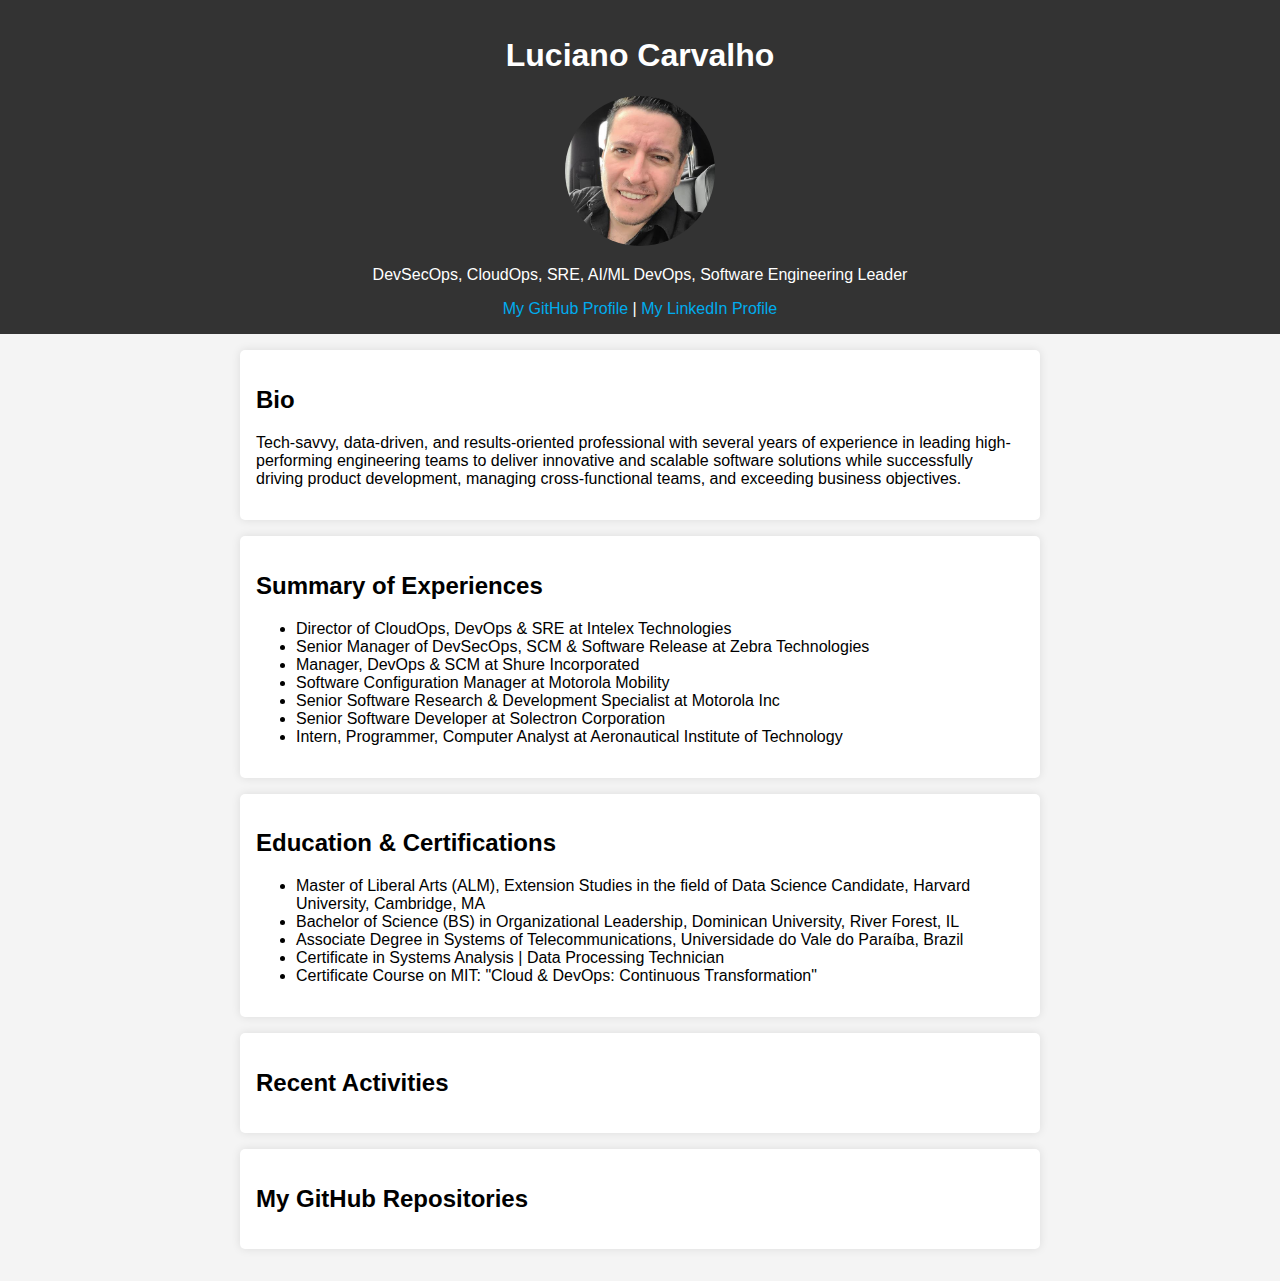
==== index.html @ be70696a "Update homepage with education, certifications, and LinkedIn link" ====
<!DOCTYPE html>
<html lang="en">
<head>
    <meta charset="UTF-8">
    <meta name="viewport" content="width=device-width, initial-scale=1.0">
    <title>Luciano Carvalho - GitHub Page</title>
    <link rel="stylesheet" href="styles.css">
</head>
<body>
    <header>
        <h1>Luciano Carvalho</h1>
        <img src="profile.jpg" alt="Luciano Carvalho" class="profile-pic">
        <p>DevSecOps, CloudOps, SRE, AI/ML DevOps, Software Engineering Leader</p>
        <a href="https://github.com/lscarval" target="_blank">My GitHub Profile</a> | 
        <a href="https://www.linkedin.com/in/luciano-s-carvalho/" target="_blank">My LinkedIn Profile</a>
    </header>
    <main>
        <section id="bio">
            <h2>Bio</h2>
            <p>Tech-savvy, data-driven, and results-oriented professional with several years of experience in leading high-performing engineering teams to deliver innovative and scalable software solutions while successfully driving product development, managing cross-functional teams, and exceeding business objectives.</p>
        </section>
        <section id="experience">
            <h2>Summary of Experiences</h2>
            <ul>
                <li>Director of CloudOps, DevOps & SRE at Intelex Technologies</li>
                <li>Senior Manager of DevSecOps, SCM & Software Release at Zebra Technologies</li>
                <li>Manager, DevOps & SCM at Shure Incorporated</li>
                <li>Software Configuration Manager at Motorola Mobility</li>
                <li>Senior Software Research & Development Specialist at Motorola Inc</li>
                <li>Senior Software Developer at Solectron Corporation</li>
                <li>Intern, Programmer, Computer Analyst at Aeronautical Institute of Technology</li>
            </ul>
        </section>
        <section id="education">
            <h2>Education & Certifications</h2>
            <ul>
                <li>Master of Liberal Arts (ALM), Extension Studies in the field of Data Science Candidate, Harvard University, Cambridge, MA</li>
                <li>Bachelor of Science (BS) in Organizational Leadership, Dominican University, River Forest, IL</li>
                <li>Associate Degree in Systems of Telecommunications, Universidade do Vale do Paraíba, Brazil</li>
                <li>Certificate in Systems Analysis | Data Processing Technician</li>
                <li>Certificate Course on MIT: "Cloud & DevOps: Continuous Transformation"</li>
            </ul>
        </section>
        <section id="activities">
            <h2>Recent Activities</h2>
            <ul id="activity-list"></ul>
        </section>
        <section id="repositories">
            <h2>My GitHub Repositories</h2>
            <div id="repo-list" class="repo-list"></div>
        </section>
    </main>
    <script src="script.js"></script>
</body>
</html>
---- styles.css ----
body {
    font-family: Arial, sans-serif;
    background-color: #f4f4f4;
    margin: 0;
    padding: 0;
    display: flex;
    flex-direction: column;
    align-items: center;
}

header {
    background-color: #333;
    color: white;
    padding: 1rem;
    width: 100%;
    text-align: center;
}

header img.profile-pic {
    border-radius: 50%;
    width: 150px;
    height: 150px;
}

header a {
    color: #00acee;
    text-decoration: none;
}

main {
    max-width: 800px;
    width: 100%;
    padding: 1rem;
}

section {
    background-color: white;
    padding: 1rem;
    margin-bottom: 1rem;
    border-radius: 5px;
    box-shadow: 0 0 10px rgba(0, 0, 0, 0.1);
}

#activity-list,
#repo-list {
    list-style: none;
    padding: 0;
}

#activity-list li,
#repo-list li {
    padding: 0.5rem 0;
    border-bottom: 1px solid #ddd;
}
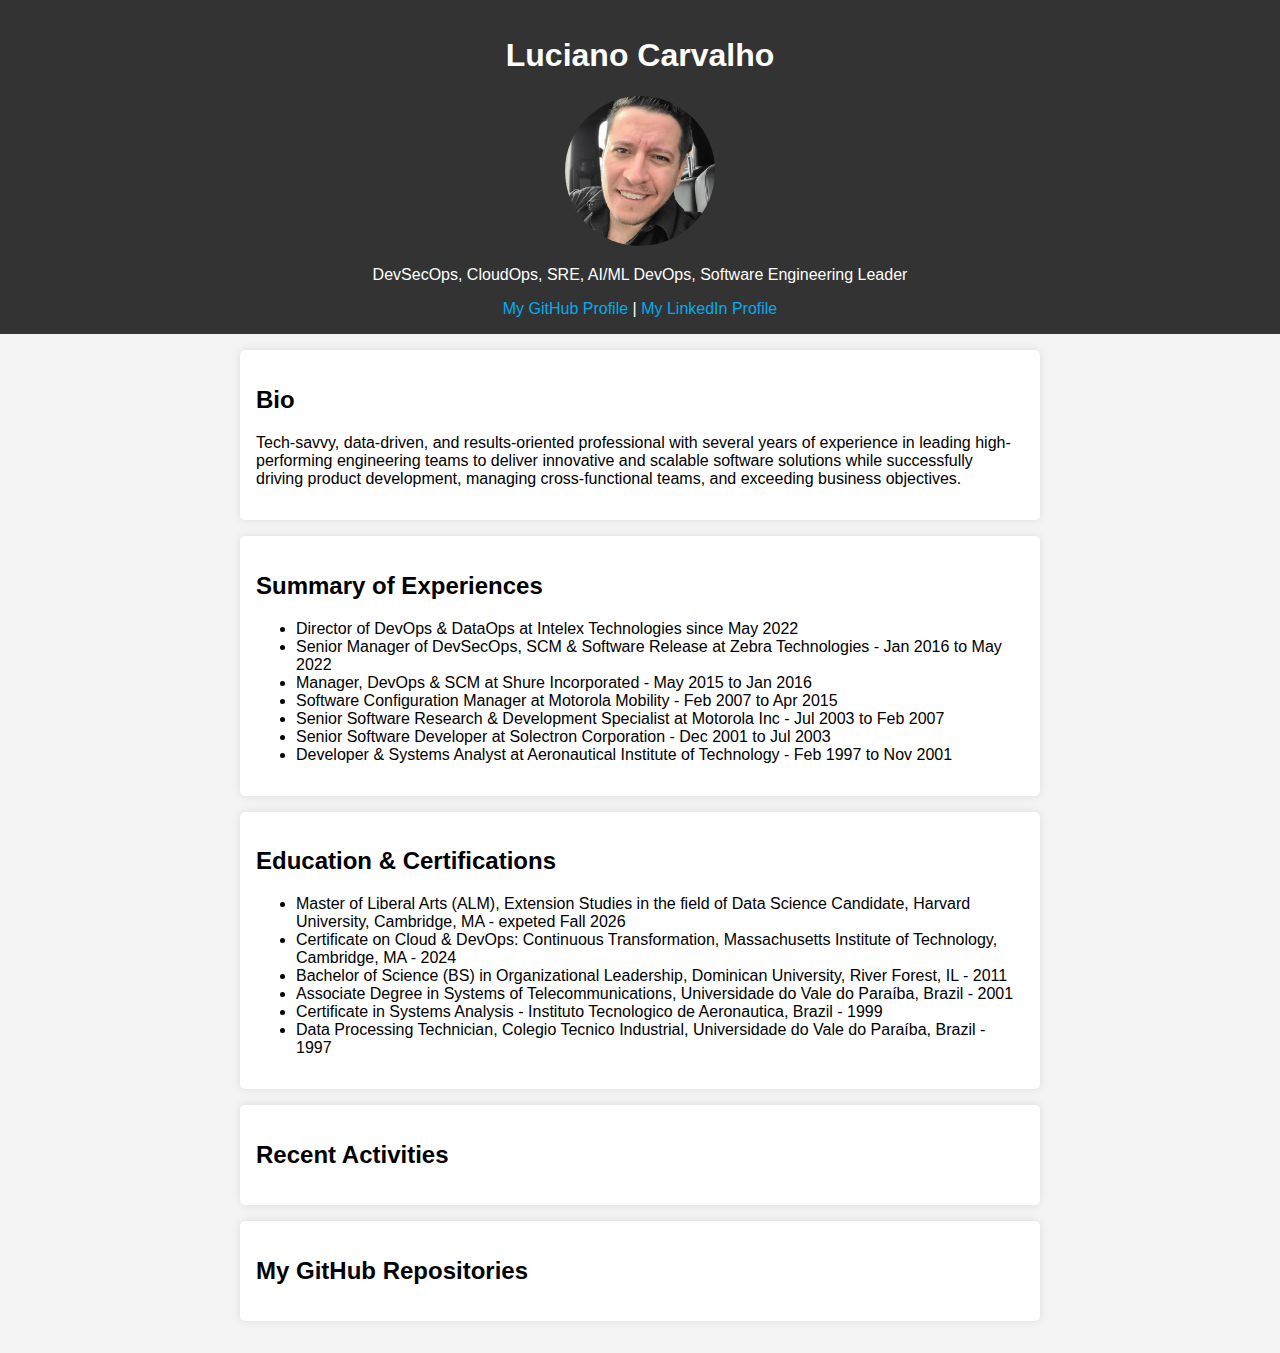
==== commit aac644f5: "Update Experience and Certifications" ====
--- a/index.html
+++ b/index.html
@@ -5,6 +5,7 @@
     <meta name="viewport" content="width=device-width, initial-scale=1.0">
     <title>Luciano Carvalho - GitHub Page</title>
     <link rel="stylesheet" href="styles.css">
+    <meta http-equiv="Content-Security-Policy" content="default-src 'self'; script-src 'self'; style-src 'self'; img-src 'self' data:; connect-src 'self' https://api.github.com;">
 </head>
 <body>
     <header>
@@ -22,23 +23,24 @@
         <section id="experience">
             <h2>Summary of Experiences</h2>
             <ul>
-                <li>Director of CloudOps, DevOps & SRE at Intelex Technologies</li>
-                <li>Senior Manager of DevSecOps, SCM & Software Release at Zebra Technologies</li>
-                <li>Manager, DevOps & SCM at Shure Incorporated</li>
-                <li>Software Configuration Manager at Motorola Mobility</li>
-                <li>Senior Software Research & Development Specialist at Motorola Inc</li>
-                <li>Senior Software Developer at Solectron Corporation</li>
-                <li>Intern, Programmer, Computer Analyst at Aeronautical Institute of Technology</li>
+                <li>Director of DevOps & DataOps at Intelex Technologies since May 2022</li>
+                <li>Senior Manager of DevSecOps, SCM & Software Release at Zebra Technologies - Jan 2016 to May 2022</li>
+                <li>Manager, DevOps & SCM at Shure Incorporated - May 2015 to Jan 2016</li>
+                <li>Software Configuration Manager at Motorola Mobility - Feb 2007 to Apr 2015</li>
+                <li>Senior Software Research & Development Specialist at Motorola Inc - Jul 2003 to Feb 2007</li>
+                <li>Senior Software Developer at Solectron Corporation - Dec 2001 to Jul 2003</li>
+                <li>Developer & Systems Analyst at Aeronautical Institute of Technology - Feb 1997 to Nov 2001</li>
             </ul>
         </section>
         <section id="education">
             <h2>Education & Certifications</h2>
             <ul>
-                <li>Master of Liberal Arts (ALM), Extension Studies in the field of Data Science Candidate, Harvard University, Cambridge, MA</li>
-                <li>Bachelor of Science (BS) in Organizational Leadership, Dominican University, River Forest, IL</li>
-                <li>Associate Degree in Systems of Telecommunications, Universidade do Vale do Paraíba, Brazil</li>
-                <li>Certificate in Systems Analysis | Data Processing Technician</li>
-                <li>Certificate Course on MIT: "Cloud & DevOps: Continuous Transformation"</li>
+                <li>Master of Liberal Arts (ALM), Extension Studies in the field of Data Science Candidate, Harvard University, Cambridge, MA - expeted Fall 2026</li>
+                <li>Certificate on Cloud & DevOps: Continuous Transformation, Massachusetts Institute of Technology, Cambridge, MA - 2024</li>
+                <li>Bachelor of Science (BS) in Organizational Leadership, Dominican University, River Forest, IL - 2011</li>
+                <li>Associate Degree in Systems of Telecommunications, Universidade do Vale do Paraíba, Brazil - 2001</li>
+                <li>Certificate in Systems Analysis - Instituto Tecnologico de Aeronautica, Brazil - 1999</li>
+                <li>Data Processing Technician, Colegio Tecnico Industrial, Universidade do Vale do Paraíba, Brazil - 1997</li>
             </ul>
         </section>
         <section id="activities">
--- a/styles.css
+++ b/styles.css
@@ -48,7 +48,23 @@
 }
 
 #activity-list li,
-#repo-list li {
+.repo-item {
     padding: 0.5rem 0;
     border-bottom: 1px solid #ddd;
 }
+
+.repo-item {
+    display: flex;
+    justify-content: space-between;
+}
+
+.repo-item a {
+    text-decoration: none;
+    color: #333;
+}
+
+.repo-description {
+    font-style: italic;
+    color: #666;
+    margin-left: 1rem;
+}
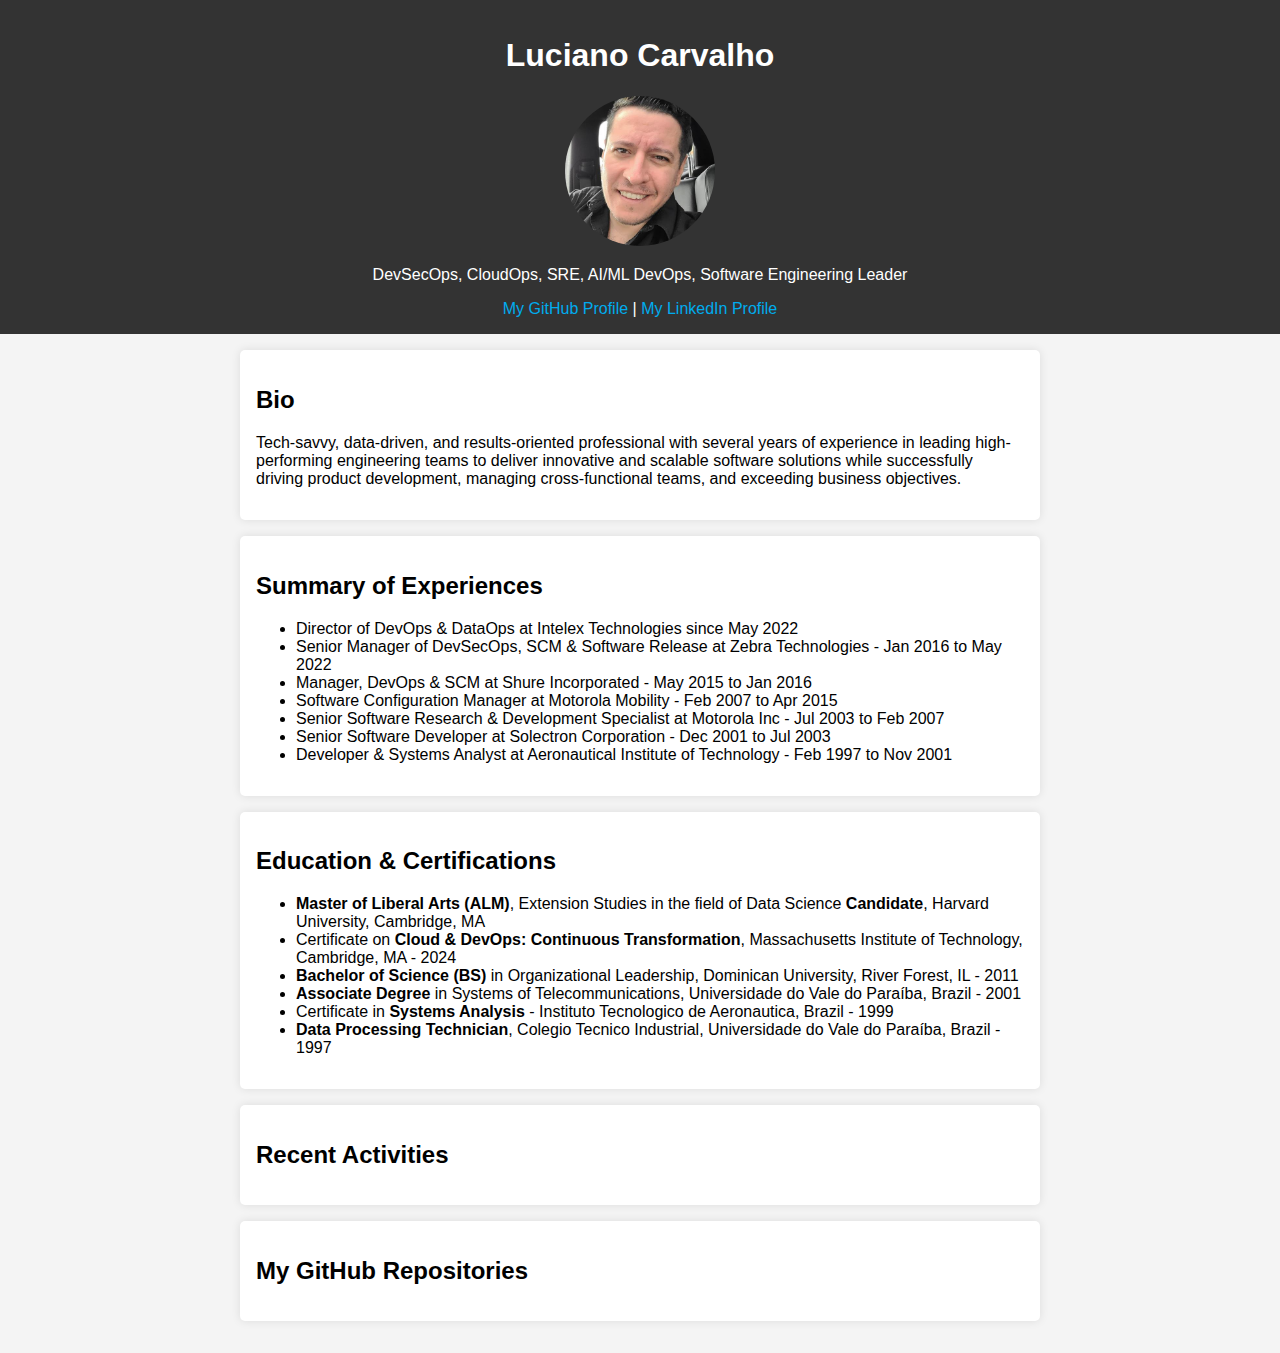
==== commit fe805be5: "Cosmetic updates" ====
--- a/index.html
+++ b/index.html
@@ -35,12 +35,12 @@
         <section id="education">
             <h2>Education & Certifications</h2>
             <ul>
-                <li>Master of Liberal Arts (ALM), Extension Studies in the field of Data Science Candidate, Harvard University, Cambridge, MA - expeted Fall 2026</li>
-                <li>Certificate on Cloud & DevOps: Continuous Transformation, Massachusetts Institute of Technology, Cambridge, MA - 2024</li>
-                <li>Bachelor of Science (BS) in Organizational Leadership, Dominican University, River Forest, IL - 2011</li>
-                <li>Associate Degree in Systems of Telecommunications, Universidade do Vale do Paraíba, Brazil - 2001</li>
-                <li>Certificate in Systems Analysis - Instituto Tecnologico de Aeronautica, Brazil - 1999</li>
-                <li>Data Processing Technician, Colegio Tecnico Industrial, Universidade do Vale do Paraíba, Brazil - 1997</li>
+                <li><b>Master of Liberal Arts (ALM)</b>, Extension Studies in the field of Data Science <b>Candidate</b>, Harvard University, Cambridge, MA</li>
+                <li>Certificate on <b>Cloud & DevOps: Continuous Transformation</b>, Massachusetts Institute of Technology, Cambridge, MA - 2024</li>
+                <li><b>Bachelor of Science (BS)</b> in Organizational Leadership, Dominican University, River Forest, IL - 2011</li>
+                <li><b>Associate Degree</b> in Systems of Telecommunications, Universidade do Vale do Paraíba, Brazil - 2001</li>
+                <li>Certificate in <b>Systems Analysis</b> - Instituto Tecnologico de Aeronautica, Brazil - 1999</li>
+                <li><b>Data Processing Technician</b>, Colegio Tecnico Industrial, Universidade do Vale do Paraíba, Brazil - 1997</li>
             </ul>
         </section>
         <section id="activities">
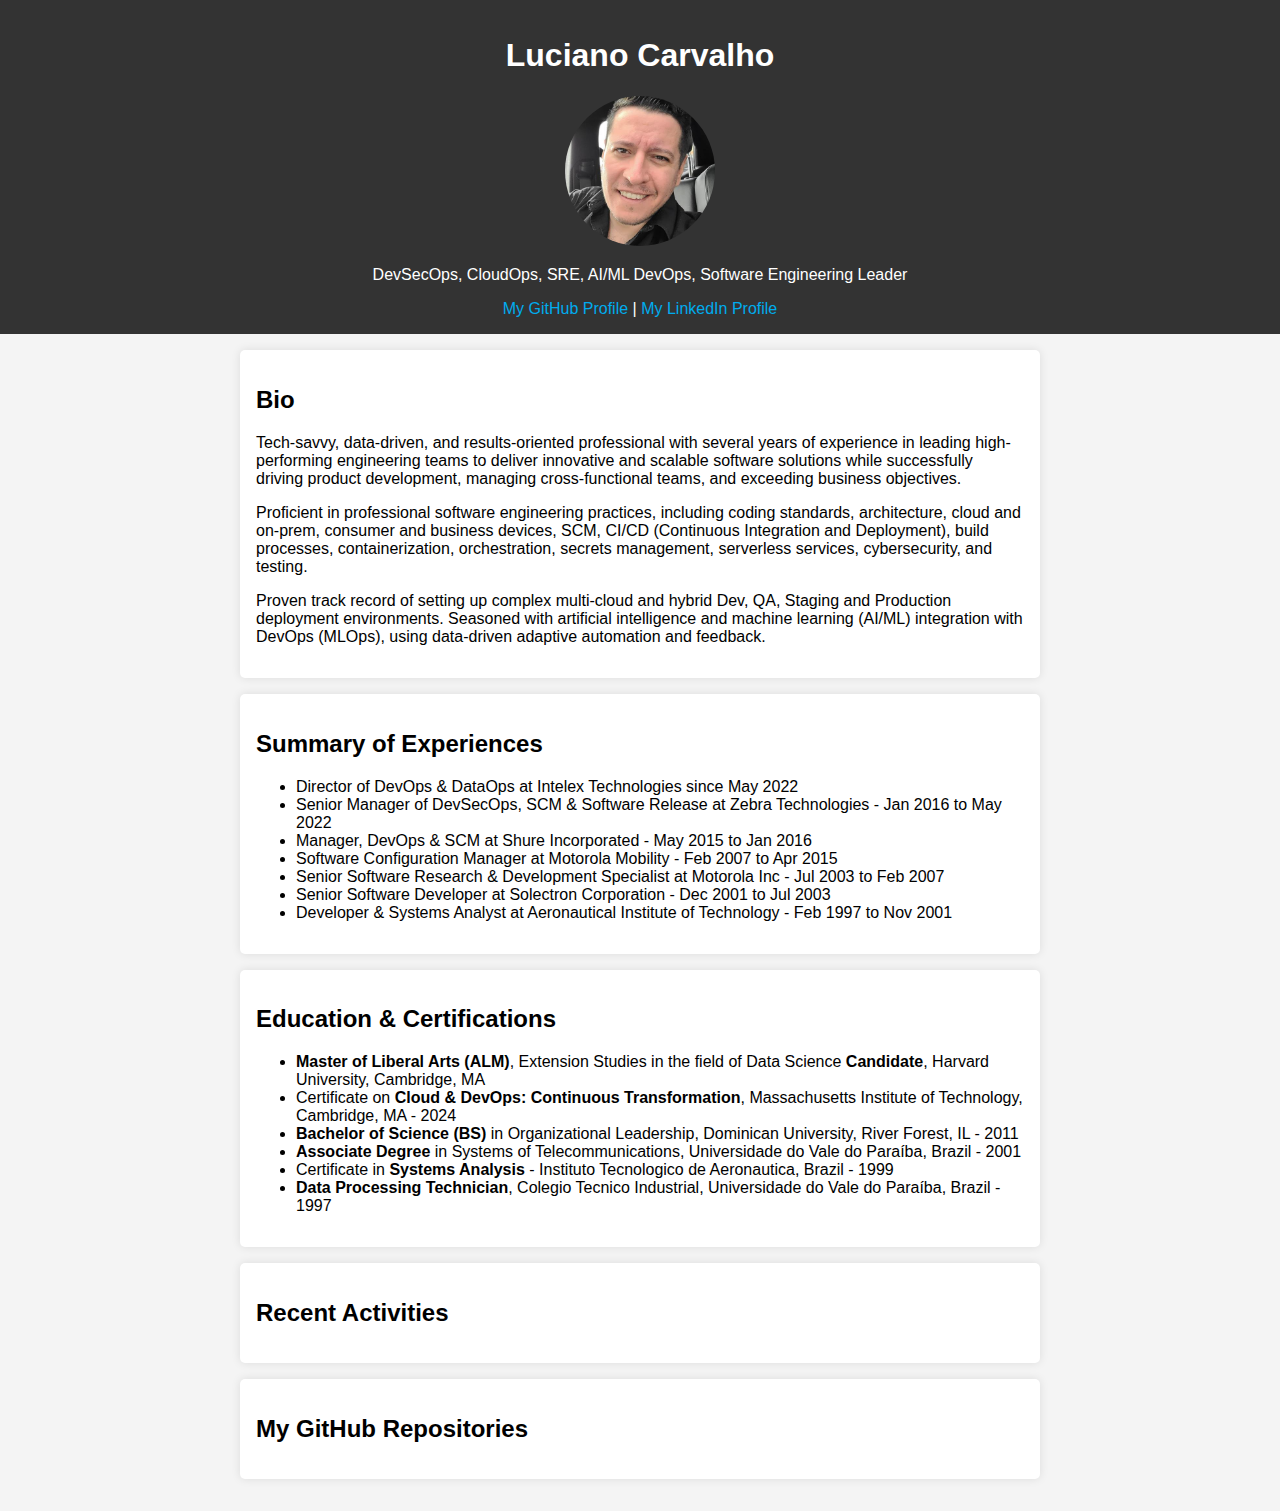
==== commit 8421e462: "Update Bio Section" ====
--- a/index.html
+++ b/index.html
@@ -19,6 +19,8 @@
         <section id="bio">
             <h2>Bio</h2>
             <p>Tech-savvy, data-driven, and results-oriented professional with several years of experience in leading high-performing engineering teams to deliver innovative and scalable software solutions while successfully driving product development, managing cross-functional teams, and exceeding business objectives.</p>
+            <p>Proficient in professional software engineering practices, including coding standards, architecture, cloud and on-prem, consumer and business devices, SCM, CI/CD (Continuous Integration and Deployment), build processes, containerization, orchestration, secrets management, serverless services, cybersecurity, and testing.</p>
+            <p>Proven track record of setting up complex multi-cloud and hybrid Dev, QA, Staging and Production deployment environments. Seasoned with artificial intelligence and machine learning (AI/ML) integration with DevOps (MLOps), using data-driven adaptive automation and feedback.</p>
         </section>
         <section id="experience">
             <h2>Summary of Experiences</h2>
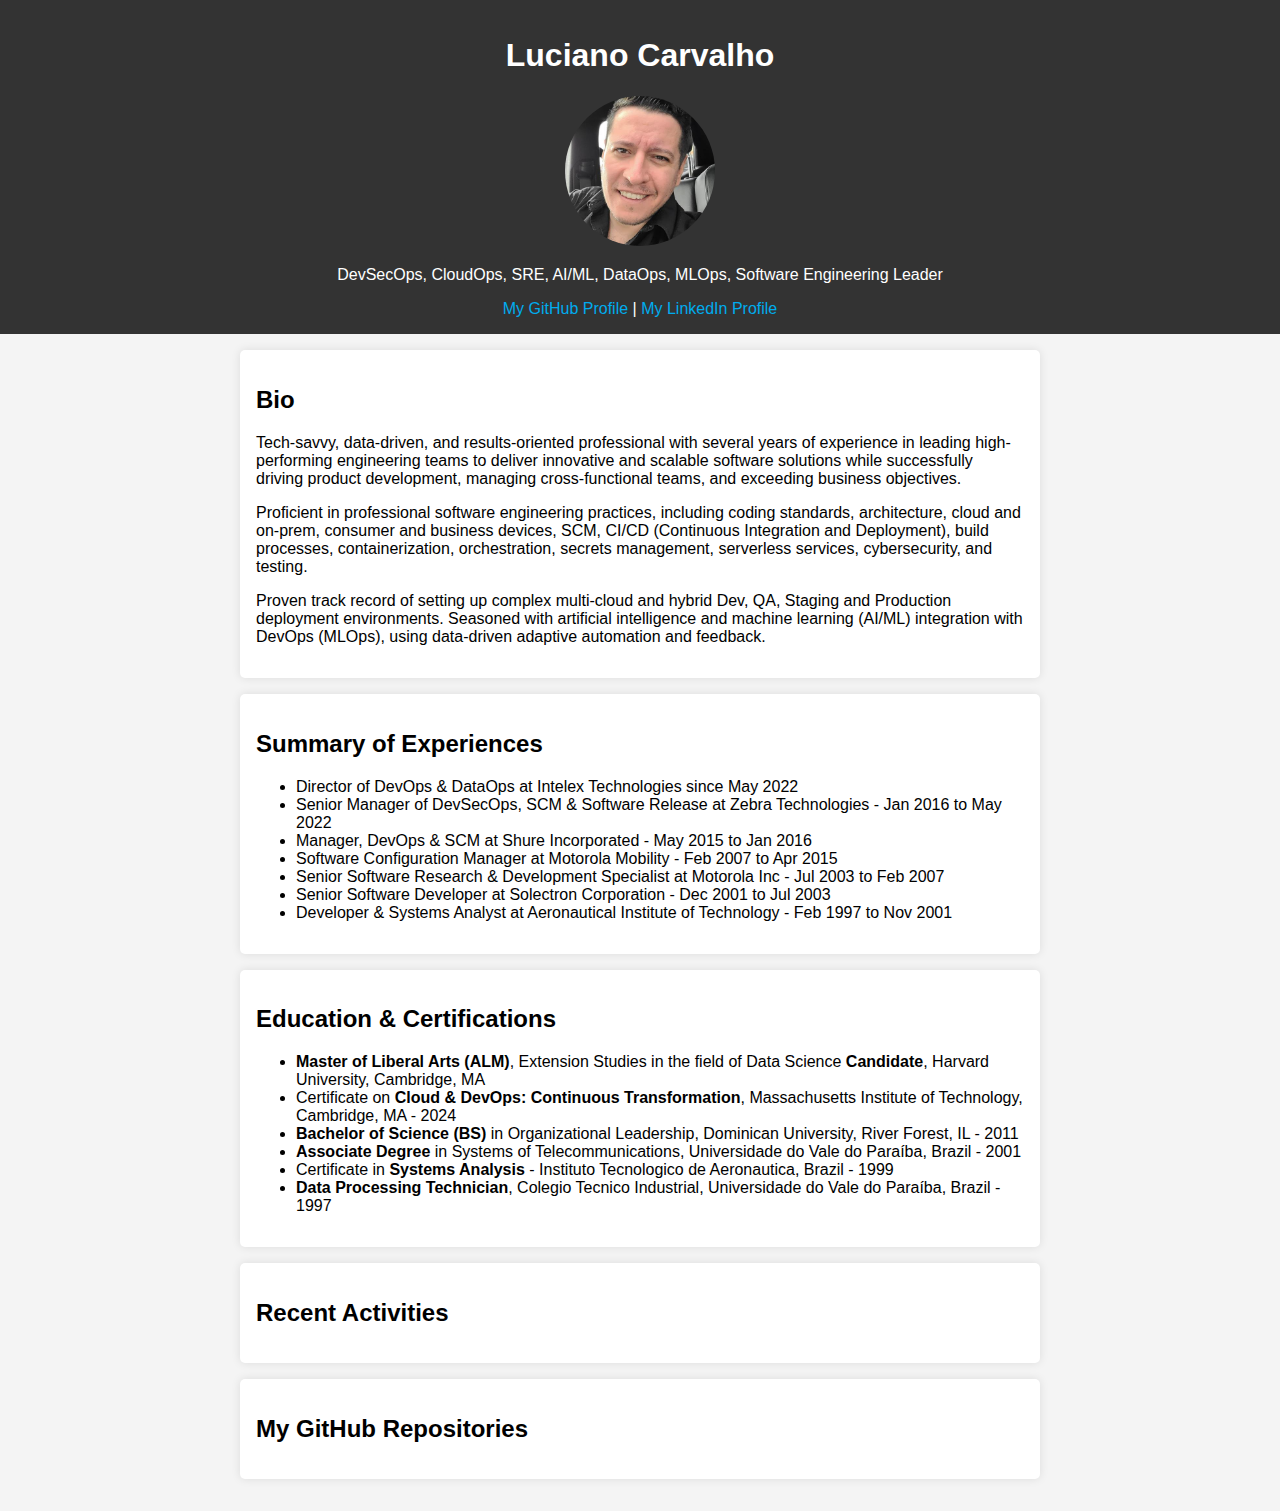
==== commit d3a06618: "Update Tagline" ====
--- a/index.html
+++ b/index.html
@@ -11,7 +11,7 @@
     <header>
         <h1>Luciano Carvalho</h1>
         <img src="profile.jpg" alt="Luciano Carvalho" class="profile-pic">
-        <p>DevSecOps, CloudOps, SRE, AI/ML DevOps, Software Engineering Leader</p>
+        <p>DevSecOps, CloudOps, SRE, AI/ML, DataOps, MLOps, Software Engineering Leader</p>
         <a href="https://github.com/lscarval" target="_blank">My GitHub Profile</a> | 
         <a href="https://www.linkedin.com/in/luciano-s-carvalho/" target="_blank">My LinkedIn Profile</a>
     </header>
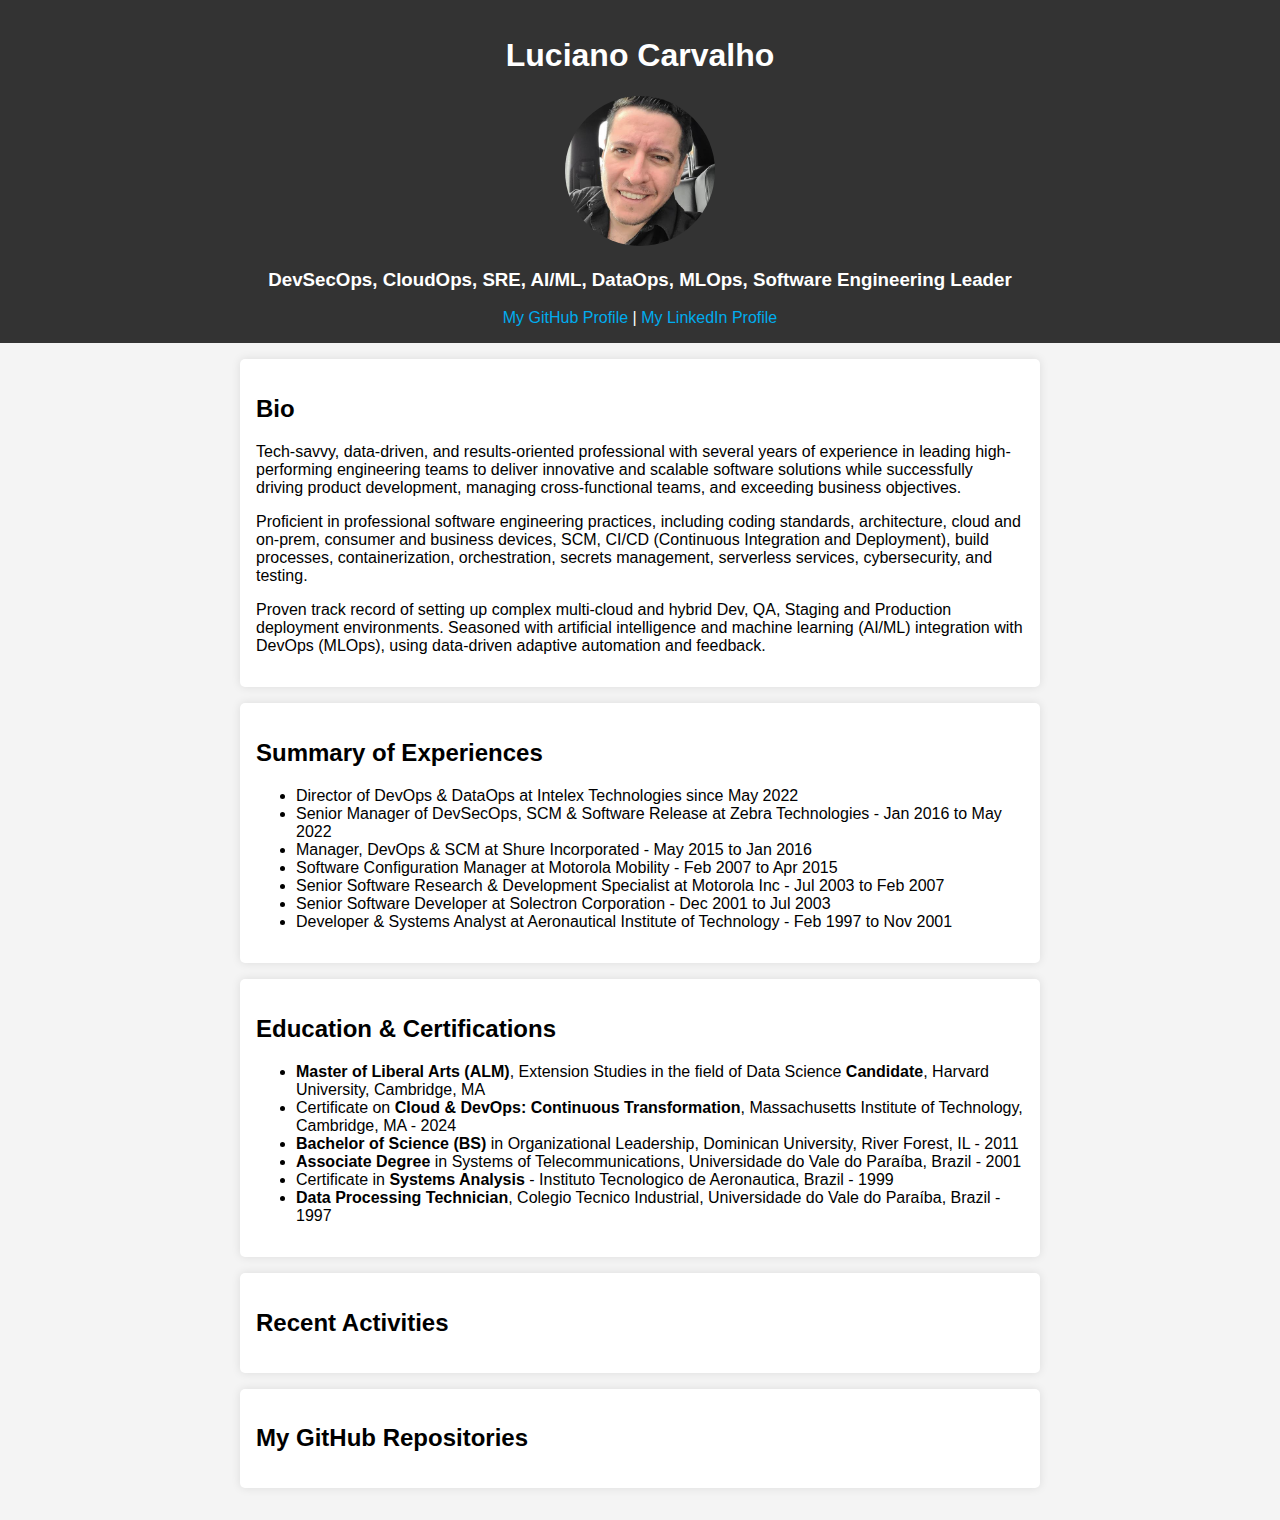
==== commit a56d937a: "Update Header Section" ====
--- a/index.html
+++ b/index.html
@@ -11,7 +11,7 @@
     <header>
         <h1>Luciano Carvalho</h1>
         <img src="profile.jpg" alt="Luciano Carvalho" class="profile-pic">
-        <p>DevSecOps, CloudOps, SRE, AI/ML, DataOps, MLOps, Software Engineering Leader</p>
+        <h3>DevSecOps, CloudOps, SRE, AI/ML, DataOps, MLOps, Software Engineering Leader</h3>
         <a href="https://github.com/lscarval" target="_blank">My GitHub Profile</a> | 
         <a href="https://www.linkedin.com/in/luciano-s-carvalho/" target="_blank">My LinkedIn Profile</a>
     </header>
